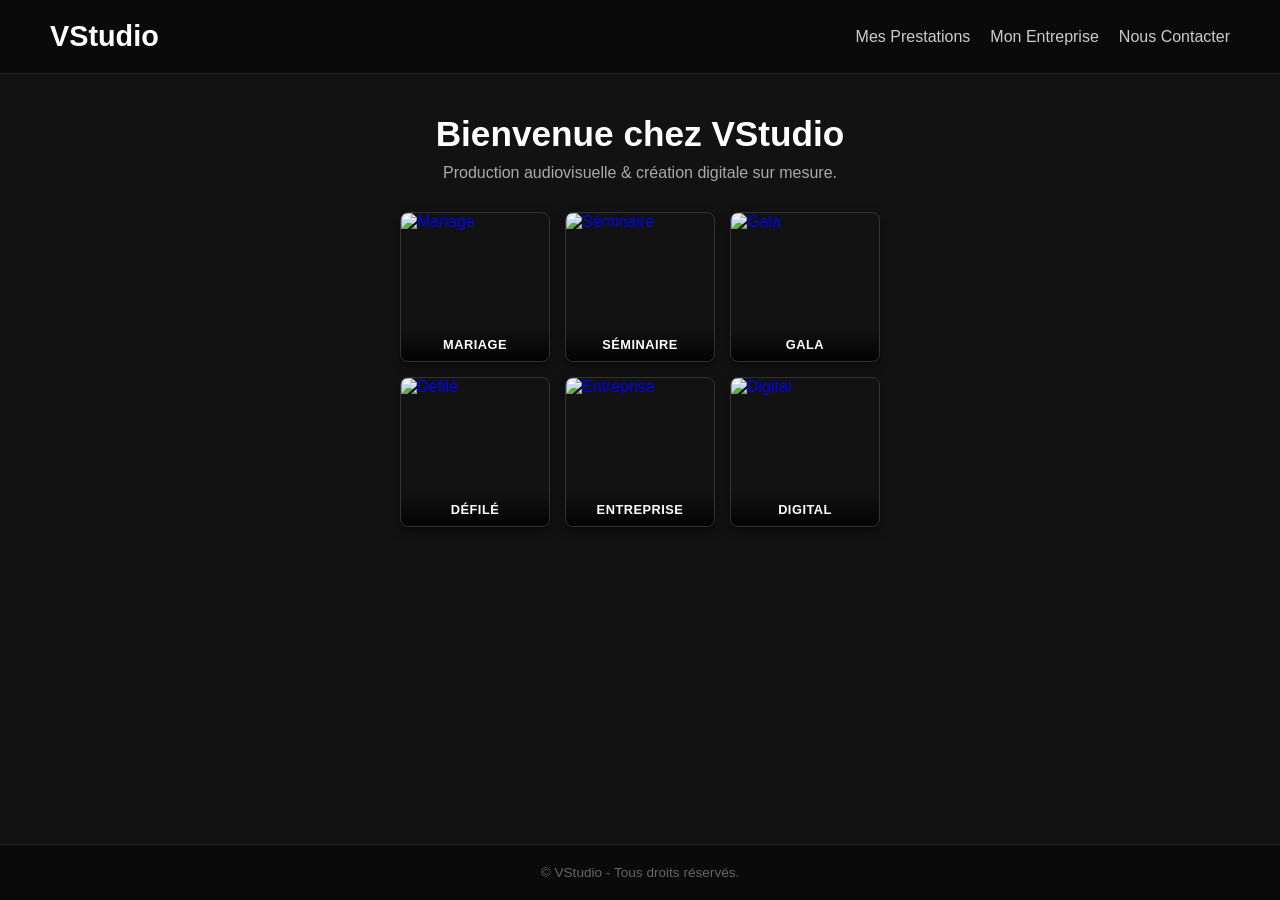
==== index.html @ 9385f468 "Update index.html" ====
<!DOCTYPE html>
<html lang="fr">
<head>
    <meta charset="UTF-8">
    <meta name="viewport" content="width=device-width, initial-scale=1.0">
    <title>VStudio - Production Audiovisuelle</title>
    <link rel="stylesheet" href="style.css">
</head>
<body>

    <header>
        <a href="index.html" class="logo">VStudio</a>
        <nav>
            <ul>
                <li><a href="prestations.html">Mes Prestations</a></li>
                <li><a href="entreprise.html">Mon Entreprise</a></li>
                <li><a href="contact.html">Nous Contacter</a></li>
            </ul>
        </nav>
    </header>

    <main>
        <div class="welcome-section">
            <h1>Bienvenue chez VStudio</h1>
            <p>Production audiovisuelle & création digitale sur mesure.</p>
        </div>

        <!-- 6 carrés compacts (3x2) -->
        <div class="square-grid">
            <a href="prestations.html" class="square-card">
                <img src="https://images.unsplash.com/photo-1519741497674-611481863552?w=400" alt="Mariage">
                <div class="overlay"><span>Mariage</span></div>
            </a>
            <a href="prestations.html" class="square-card">
                <img src="https://images.unsplash.com/photo-1511578314322-379afb476865?w=400" alt="Séminaire">
                <div class="overlay"><span>Séminaire</span></div>
            </a>
            <a href="prestations.html" class="square-card">
                <img src="https://images.unsplash.com/photo-1511795409834-ef04bbd61622?w=400" alt="Gala">
                <div class="overlay"><span>Gala</span></div>
            </a>
            <a href="prestations.html" class="square-card">
                <img src="https://images.unsplash.com/photo-1509631179647-0177331693ae?w=400" alt="Défilé">
                <div class="overlay"><span>Défilé</span></div>
            </a>
            <a href="entreprise.html" class="square-card">
                <img src="https://images.unsplash.com/photo-1497366216548-37526070297c?w=400" alt="Entreprise">
                <div class="overlay"><span>Entreprise</span></div>
            </a>
            <a href="prestations.html" class="square-card">
                <img src="https://images.unsplash.com/photo-1611162617213-7d7a39e9b1d7?w=400" alt="Digital">
                <div class="overlay"><span>Digital</span></div>
            </a>
        </div>
    </main>

    <footer>
        &copy; VStudio - Tous droits réservés.
    </footer>

</body>
</html>
---- style.css ----
* {
    margin: 0;
    padding: 0;
    box-sizing: border-box;
    font-family: 'Segoe UI', Tahoma, Geneva, Verdana, sans-serif;
}

body {
    background-color: #121212;
    color: #ffffff;
    display: flex;
    flex-direction: column;
    min-height: 100vh;
}

/* En-tête / Navigation */
header {
    display: flex;
    justify-content: space-between;
    align-items: center;
    padding: 20px 50px;
    background-color: #0a0a0a;
    border-bottom: 1px solid #222;
}

.logo {
    font-size: 1.8rem;
    font-weight: bold;
    color: #fff;
    text-decoration: none;
}

nav ul {
    display: flex;
    list-style: none;
    gap: 20px;
}

nav a {
    color: #ccc;
    text-decoration: none;
    font-weight: 500;
    transition: color 0.3s;
}

nav a:hover {
    color: #b83232;
}

/* Contenu Principal */
main {
    flex: 1;
    width: 100%;
    max-width: 1200px;
    margin: 0 auto;
    padding: 40px 20px;
}

/* Texte de bienvenue */
.welcome-section {
    text-align: center;
    margin-bottom: 30px;
}

.welcome-section h1 {
    font-size: 2.2rem;
    margin-bottom: 10px;
    font-weight: bold;
}

.welcome-section p {
    font-size: 1rem;
    color: #aaa;
}

/* Grille de 6 cartes carrées (3x2) */
.square-grid {
    display: grid;
    grid-template-columns: repeat(3, 150px); /* 3 colonnes de 150px */
    gap: 15px;
    justify-content: center; /* Centre la grille sur la page */
    margin-top: 25px;
}

.square-card {
    width: 150px;
    height: 150px;
    position: relative;
    border-radius: 8px;
    overflow: hidden;
    border: 1px solid #333;
    box-shadow: 0 4px 10px rgba(0, 0, 0, 0.5);
    text-decoration: none;
    transition: transform 0.3s, border-color 0.3s;
}

.square-card:hover {
    transform: scale(1.05);
    border-color: #b83232;
}

.square-card img {
    width: 100%;
    height: 100%;
    object-fit: cover;
}

.square-card .overlay {
    position: absolute;
    bottom: 0;
    left: 0;
    right: 0;
    background: linear-gradient(transparent, rgba(0, 0, 0, 0.85));
    padding: 8px 4px;
    text-align: center;
}

.square-card .overlay span {
    color: #fff;
    font-size: 0.8rem;
    font-weight: 600;
    text-transform: uppercase;
    letter-spacing: 0.5px;
}

/* Grille Prestations (Page Prestations) */
.grid-container {
    display: grid;
    grid-template-columns: repeat(auto-fit, minmax(280px, 1fr));
    gap: 25px;
    margin-top: 30px;
}

.card {
    background-color: #1e1e1e;
    border-radius: 8px;
    overflow: hidden;
    border: 1px solid #333;
    display: flex;
    flex-direction: column;
}

.card img {
    width: 100%;
    height: 180px;
    object-fit: cover;
}

.card-content {
    padding: 20px;
}

.card-content h3 {
    font-size: 1.3rem;
    margin-bottom: 10px;
    color: #fff;
}

.card-content p {
    color: #aaa;
    font-size: 0.95rem;
    line-height: 1.4;
}

/* Page Mon Entreprise */
.entreprise-content {
    max-width: 800px;
    margin: 40px auto;
    background-color: #1e1e1e;
    padding: 40px;
    border-radius: 8px;
    border: 1px solid #333;
    text-align: center;
    line-height: 1.8;
    font-size: 1.1rem;
    color: #ddd;
}

/* Formulaire Contact */
.contact-container {
    max-width: 600px;
    margin: 0 auto;
    background-color: #181818;
    padding: 30px;
    border-radius: 8px;
}

.form-group-row {
    display: flex;
    gap: 15px;
}

.form-group {
    display: flex;
    flex-direction: column;
    margin-bottom: 20px;
    flex: 1;
}

.form-group label {
    margin-bottom: 8px;
    font-size: 0.9rem;
    color: #ccc;
}

.form-group input, 
.form-group select, 
.form-group textarea {
    padding: 12px;
    background-color: #252525;
    border: 1px solid #333;
    border-radius: 4px;
    color: #fff;
    font-size: 0.95rem;
}

.form-group input:focus, 
.form-group select:focus, 
.form-group textarea:focus {
    outline: none;
    border-color: #b83232;
}

.btn-submit {
    width: 100%;
    padding: 14px;
    background-color: #b83232;
    color: white;
    border: none;
    border-radius: 8px;
    font-size: 1rem;
    font-weight: bold;
    cursor: pointer;
    transition: background-color 0.3s;
}

.btn-submit:hover {
    background-color: #962828;
}

/* Pied de page */
footer {
    text-align: center;
    padding: 20px;
    background-color: #0a0a0a;
    border-top: 1px solid #222;
    color: #666;
    font-size: 0.85rem;
}
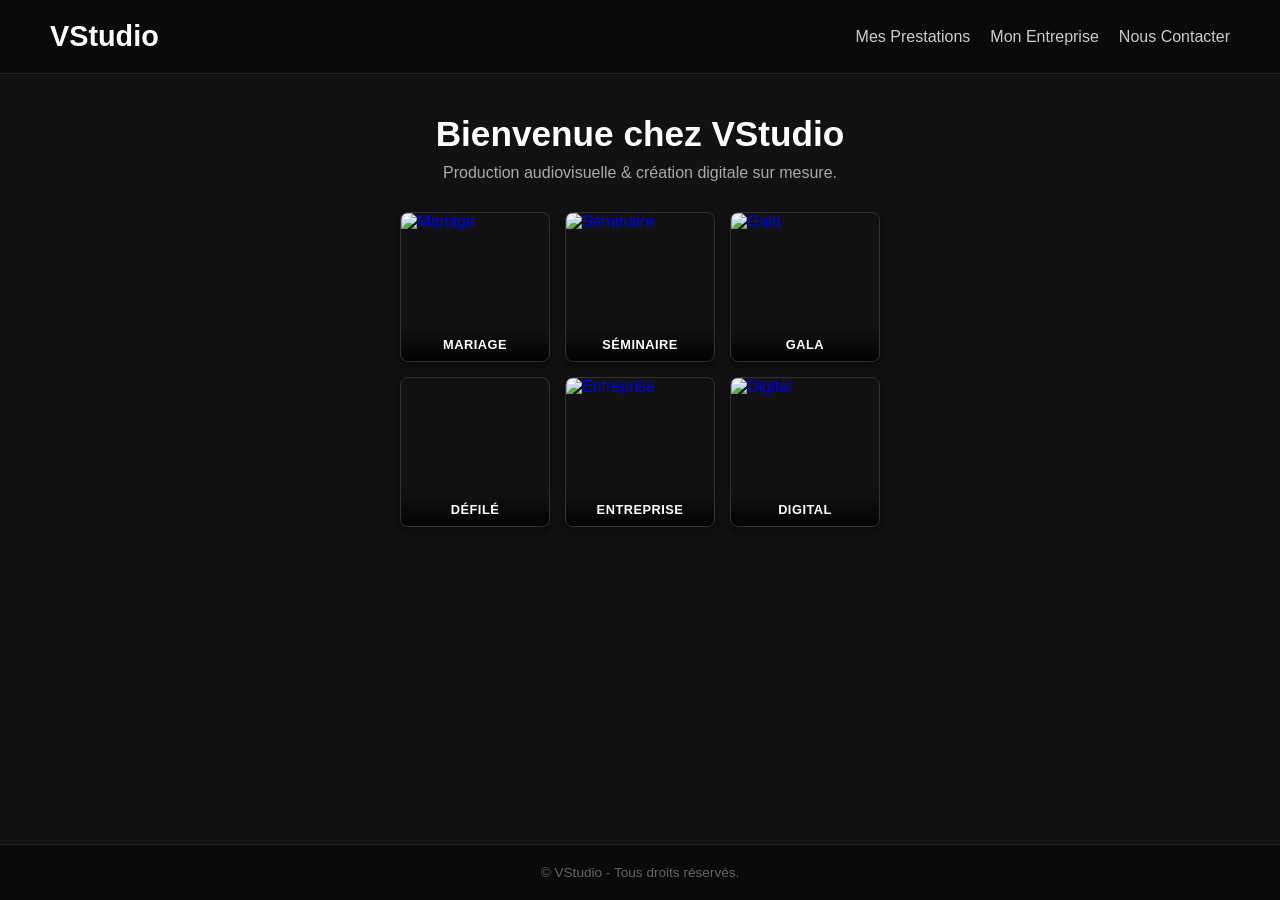
==== commit 88ba0261: "Update index.html" ====
--- a/index.html
+++ b/index.html
@@ -25,29 +25,34 @@
             <p>Production audiovisuelle & création digitale sur mesure.</p>
         </div>
 
-        <!-- 6 carrés compacts (3x2) -->
         <div class="square-grid">
-            <a href="prestations.html" class="square-card">
+            <a href="mariage.html" class="square-card">
                 <img src="https://images.unsplash.com/photo-1519741497674-611481863552?w=400" alt="Mariage">
                 <div class="overlay"><span>Mariage</span></div>
             </a>
-            <a href="prestations.html" class="square-card">
+            <a href="seminaire.html" class="square-card">
                 <img src="https://images.unsplash.com/photo-1511578314322-379afb476865?w=400" alt="Séminaire">
                 <div class="overlay"><span>Séminaire</span></div>
             </a>
-            <a href="prestations.html" class="square-card">
+            <a href="gala.html" class="square-card">
                 <img src="https://images.unsplash.com/photo-1511795409834-ef04bbd61622?w=400" alt="Gala">
                 <div class="overlay"><span>Gala</span></div>
             </a>
-            <a href="prestations.html" class="square-card">
-                <img src="https://images.unsplash.com/photo-1509631179647-0177331693ae?w=400" alt="Défilé">
+
+            <a href="defile.html" class="square-card">
+                <video autoplay loop muted playsinline>
+                    <source src="video defiller etam.mov" type="video/quicktime">
+                    <source src="video defiller etam.mp4" type="video/mp4">
+                </video>
                 <div class="overlay"><span>Défilé</span></div>
             </a>
-            <a href="entreprise.html" class="square-card">
-                <img src="https://images.unsplash.com/photo-1497366216548-37526070297c?w=400" alt="Entreprise">
+
+            <a href="prestations.html" class="square-card">
+                <img src="image_4f9d6d.jpg" alt="Entreprise">
                 <div class="overlay"><span>Entreprise</span></div>
             </a>
-            <a href="prestations.html" class="square-card">
+
+            <a href="digital.html" class="square-card">
                 <img src="https://images.unsplash.com/photo-1611162617213-7d7a39e9b1d7?w=400" alt="Digital">
                 <div class="overlay"><span>Digital</span></div>
             </a>
--- a/style.css
+++ b/style.css
@@ -76,9 +76,9 @@
 /* Grille de 6 cartes carrées (3x2) */
 .square-grid {
     display: grid;
-    grid-template-columns: repeat(3, 150px); /* 3 colonnes de 150px */
+    grid-template-columns: repeat(3, 150px);
     gap: 15px;
-    justify-content: center; /* Centre la grille sur la page */
+    justify-content: center;
     margin-top: 25px;
 }
 
@@ -123,7 +123,7 @@
     letter-spacing: 0.5px;
 }
 
-/* Grille Prestations (Page Prestations) */
+/* Grille Prestations */
 .grid-container {
     display: grid;
     grid-template-columns: repeat(auto-fit, minmax(280px, 1fr));
@@ -140,6 +140,16 @@
     flex-direction: column;
 }
 
+.card-link {
+    text-decoration: none;
+    transition: transform 0.3s, border-color 0.3s;
+}
+
+.card-link:hover {
+    transform: translateY(-5px);
+    border-color: #b83232;
+}
+
 .card img {
     width: 100%;
     height: 180px;
@@ -148,6 +158,9 @@
 
 .card-content {
     padding: 20px;
+    display: flex;
+    flex-direction: column;
+    flex: 1;
 }
 
 .card-content h3 {
@@ -160,6 +173,82 @@
     color: #aaa;
     font-size: 0.95rem;
     line-height: 1.4;
+    margin-bottom: 15px;
+    flex: 1;
+}
+
+.voir-tarifs {
+    color: #b83232;
+    font-size: 0.85rem;
+    font-weight: bold;
+    text-transform: uppercase;
+}
+
+/* Page Tarifs */
+.tarifs-container {
+    max-width: 900px;
+    margin: 0 auto;
+}
+
+.tarifs-container h1 {
+    text-align: center;
+    font-size: 2.2rem;
+    margin-bottom: 10px;
+}
+
+.tarifs-intro {
+    text-align: center;
+    color: #aaa;
+    margin-bottom: 30px;
+}
+
+.table-responsive {
+    overflow-x: auto;
+}
+
+.tarifs-table {
+    width: 100%;
+    border-collapse: collapse;
+    background-color: #1e1e1e;
+    border-radius: 8px;
+    overflow: hidden;
+    border: 1px solid #333;
+}
+
+.tarifs-table th, 
+.tarifs-table td {
+    padding: 15px 20px;
+    text-align: left;
+    border-bottom: 1px solid #2a2a2a;
+}
+
+.tarifs-table th {
+    background-color: #151515;
+    color: #b83232;
+    font-size: 1rem;
+    text-transform: uppercase;
+    letter-spacing: 0.5px;
+}
+
+.tarifs-table td {
+    color: #ddd;
+    font-size: 0.95rem;
+}
+
+.tarifs-table td span {
+    display: block;
+    color: #888;
+    font-size: 0.85rem;
+    margin-top: 2px;
+}
+
+.tarifs-table tbody tr:hover {
+    background-color: #252525;
+}
+
+.tarifs-action {
+    text-align: center;
+    margin-top: 30px;
 }
 
 /* Page Mon Entreprise */
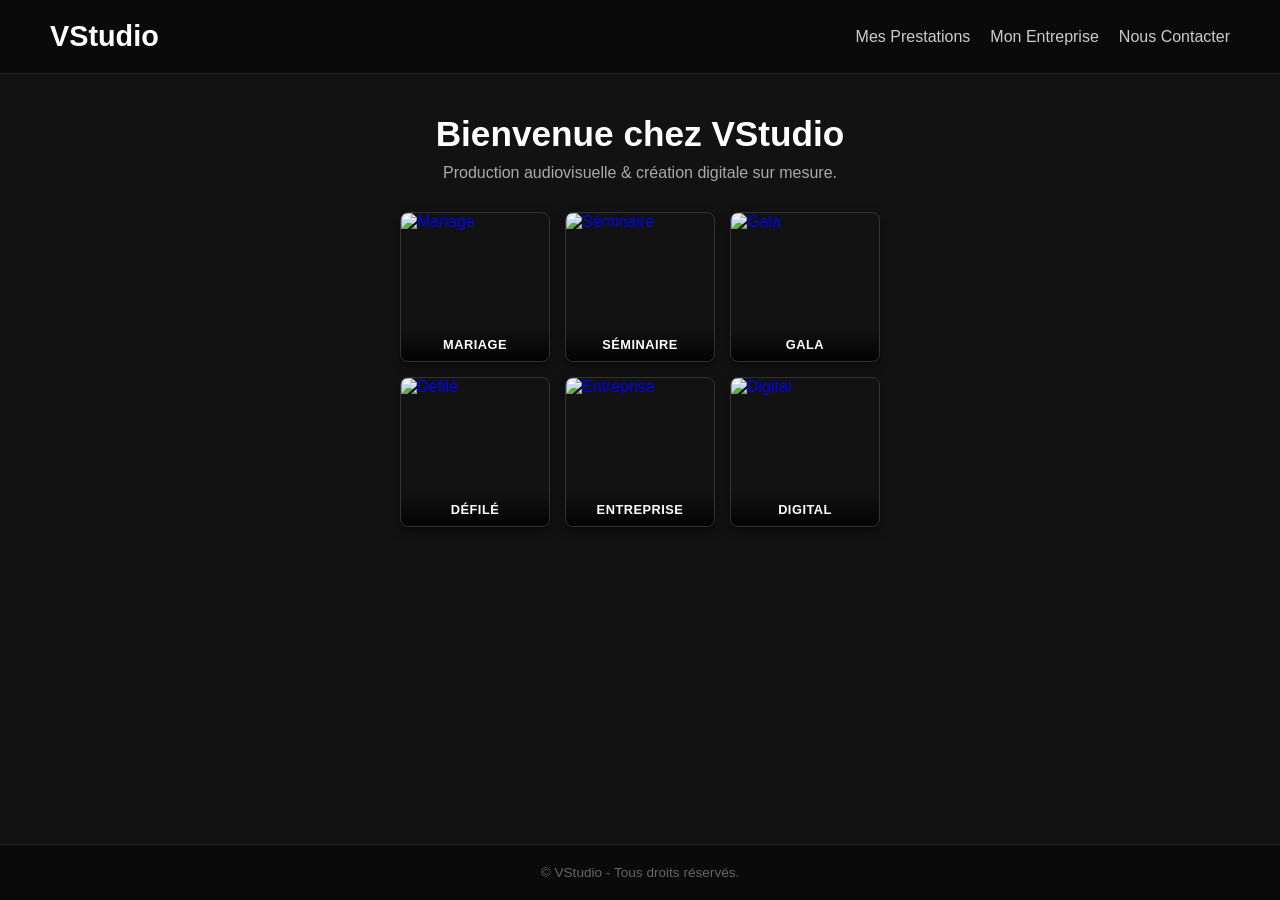
==== commit 15c6c784: "Update index.html" ====
--- a/index.html
+++ b/index.html
@@ -40,15 +40,12 @@
             </a>
 
             <a href="defile.html" class="square-card">
-                <video autoplay loop muted playsinline>
-                    <source src="video defiller etam.mov" type="video/quicktime">
-                    <source src="video defiller etam.mp4" type="video/mp4">
-                </video>
+                <img src="https://images.unsplash.com/photo-1509631179647-0177331693ae?w=400" alt="Défilé">
                 <div class="overlay"><span>Défilé</span></div>
             </a>
 
             <a href="prestations.html" class="square-card">
-                <img src="image_4f9d6d.jpg" alt="Entreprise">
+                <img src="https://images.unsplash.com/photo-1497366216548-37526070297c?w=400" alt="Entreprise">
                 <div class="overlay"><span>Entreprise</span></div>
             </a>
 
